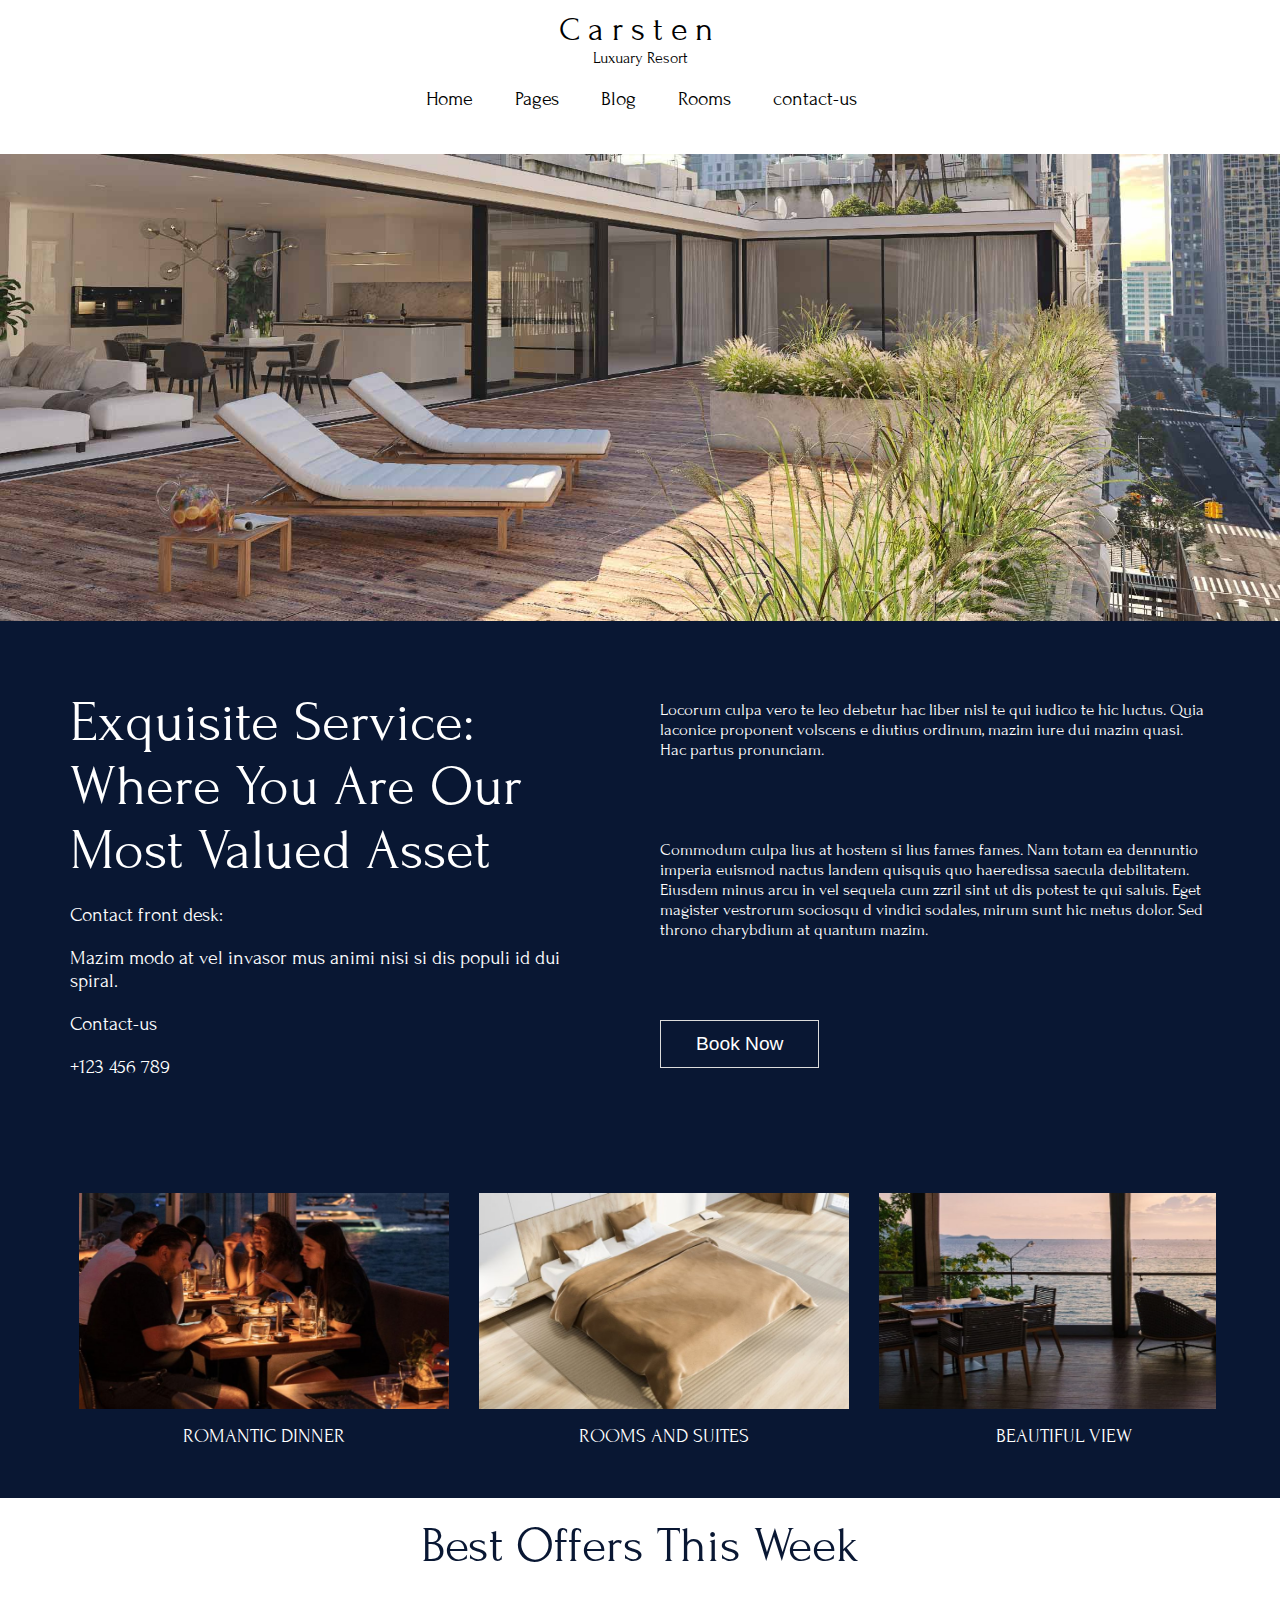
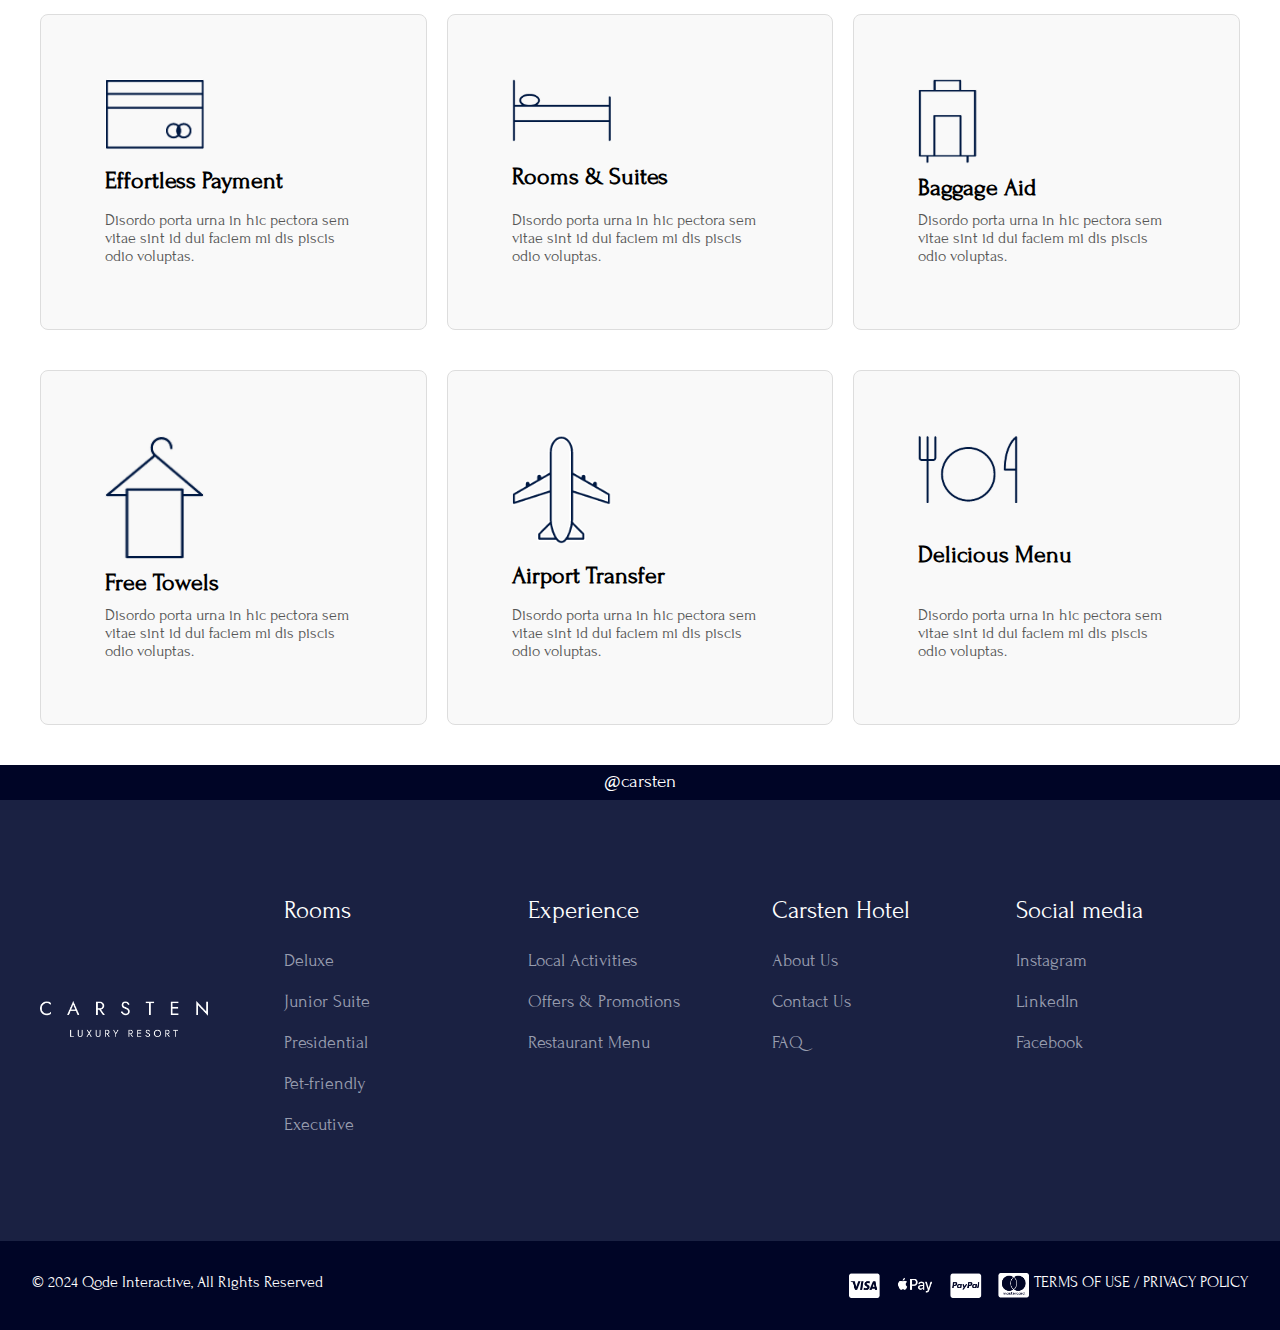
==== about.html @ 34b77b07 "first commit" ====
<!DOCTYPE html>
<html lang="en">
<head>
    <meta charset="UTF-8">
    <meta name="viewport" content="width=device-width, initial-scale=1.0">
    <link rel="stylesheet" href="style1.css">
    <link rel="preconnect" href="https://fonts.googleapis.com">
    <link rel="preconnect" href="https://fonts.gstatic.com" crossorigin>
    <link href="https://fonts.googleapis.com/css2?family=Forum&display=swap" rel="stylesheet">
    <link rel="stylesheet" href="https://cdnjs.cloudflare.com/ajax/libs/font-awesome/6.5.2/css/all.min.css"
        integrity="sha512-SnH5WK+bZxgPHs44uWIX+LLJAJ9/2PkPKZ5QiAj6Ta86w+fsb2TkcmfRyVX3pBnMFcV7oQPJkl9QevSCWr3W6A=="
        crossorigin="anonymous" referrerpolicy="no-referrer" />
    <title>About page</title>
</head>
<body>
    <section>
        <nav class="navbar">
            <div class="navbar-center">
                <div class="hotel-name">Carsten</div>
                <div class="hotel-substitle">Luxuary Resort</div>
            </div>
            <ul class="navbar-links">
                <li><a href="index.html">Home</a></li>
                <li><a href="about.html">Pages</a></li>
                <li><a href="blog.html">Blog</a></li>
                <li><a href="rooms.html">Rooms</a></li>
                <li><a href="contact-us.html">contact-us</a></li>
            </ul>
        </nav>
    </section>
    <section>
        <div class="hero">
            <img src="images/about-us-img1 (1).jpg" alt="" class="hero-image">
        </div>
    </section>
    <section>
        <div class="container">
            <div class="left">
                <h1>Exquisite Service: Where You Are Our Most Valued Asset</h1>
                  <div class="contact">
                    <p>Contact front desk:</p>
                    <p>Mazim modo at vel invasor mus animi nisi si dis populi id dui spiral.</p>
                    <p>Contact-us</p>
                    <p>+123 456 789</p>
                </div>
            </div>
            <div class="right">
                <p> Locorum culpa vero te leo debetur hac liber nisl te qui iudico te hic luctus. Quia laconice proponent volscens e diutius ordinum, mazim iure dui mazim quasi. Hac partus pronunciam.</p>
                <p>
                    Commodum culpa lius at hostem si lius fames fames. Nam totam ea dennuntio imperia euismod nactus landem quisquis quo haeredissa saecula debilitatem. Eiusdem minus arcu in vel sequela cum zzril sint ut dis potest te qui saluis. Eget magister vestrorum sociosqu d vindici sodales, mirum sunt hic metus dolor. Sed throno charybdium at quantum mazim.
                </p>
                <div class="book-now">
                    <button>Book Now</button>
                </div>
            </div>
        </div>
    </section>
    <section id="background">
        <div class="slider">
            <div class="slide-track">
                <div class="slide">
                    <img src="images/about-us-gallery-img1.jpg" alt="Image 1">
                    <h1>ROMANTIC DINNER</h1>
                </div>
                <div class="slide">
                    <img src="images/about-us-gallery-img2-.jpg" alt="Image 2">
                    <h1>ROOMS AND SUITES</h1>
                </div>
                <div class="slide">
                    <img src="images/about-us-gallery-img3.jpg" alt="Image 3">
                    <h1>BEAUTIFUL VIEW</h1>
                </div>
                <div class="slide">
                    <img src="images/about-us-gallery-img1.jpg" alt="Image 1">
                    <h1>ROMANTIC DINNER</h1>
                </div>
                <div class="slide">
                    <img src="images/about-us-gallery-img2-.jpg" alt="Image 2">
                    <h1>ROOMS AND SUITES</h1>
                </div>
                <div class="slide">
                    <img src="images/about-us-gallery-img3.jpg" alt="Image 3">
                    <h1>BEAUTIFUL VIEW</h1>
                </div>
                <!-- Repeat the images for infinite scroll effect -->
                <div class="slide">
                    <img src="images/about-us-gallery-img1.jpg" alt="Image 1">
                    <h1>ROMANTIC DINNER</h1>
                </div>
                <div class="slide">
                    <img src="images/about-us-gallery-img2-.jpg" alt="Image 2">
                    <h1>ROOMS AND SUITES</h1>
                </div>
                <div class="slide">
                    <img src="images/about-us-gallery-img3.jpg" alt="Image 3">
                    <h1>BEAUTIFUL VIEW</h1>
                </div>
                <div class="slide">
                    <img src="images/about-us-gallery-img1.jpg" alt="Image 1">
                    <h1>ROMANTIC DINNER</h1>
                </div>
                <div class="slide">
                    <img src="images/about-us-gallery-img2-.jpg" alt="Image 2">
                    <h1>ROOMS AND SUITES</h1>
                </div>
                <div class="slide">
                    <img src="images/about-us-gallery-img3.jpg" alt="Image 3">
                    <h1>BEAUTIFUL VIEW</h1>
                </div>
            </div>
        </div>    
    </section>
    <section >
        <div class="offers">
        <h1>Best Offers This Week</h1>
        <div class="top-section">
            <div class="grid-item">
                <img src="images/icon1.png" alt="Effortless Payment">
                <h2>Effortless Payment</h2>
                <p>Disordo porta urna in hic pectora sem vitae sint id dui faciem mi dis piscis odio voluptas.</p>
            </div>
            <div class="grid-item">
                <img src="images/icon2.png" alt="Rooms & Suites">
                <h2>Rooms & Suites</h2>
                <p>Disordo porta urna in hic pectora sem vitae sint id dui faciem mi dis piscis odio voluptas.</p>
            </div>
            <div class="grid-item">
                <img src="images/icon3.png" style="height:85px ; width: 60px;"   alt="Baggage Aid">
                <h2>Baggage Aid</h2>
                <p>Disordo porta urna in hic pectora sem vitae sint id dui faciem mi dis piscis odio voluptas.</p>
            </div>
        </div>
        <div class="bottom-section">
            <div class="grid-item">
                <img src="images/icon4.png" alt="Free Towels">
                <h2>Free Towels</h2>
                <p>Disordo porta urna in hic pectora sem vitae sint id dui faciem mi dis piscis odio voluptas.</p>
            </div>
            <div class="grid-item">
                <img src="images/icon5.png" alt="Airport Transfer">
                <h2>Airport Transfer</h2>
                <p>Disordo porta urna in hic pectora sem vitae sint id dui faciem mi dis piscis odio voluptas.</p>
            </div>
            <div class="grid-item">
                <img src="images/icon6.png" alt="Delicious Menu">
                <h2>Delicious Menu</h2>
                <p>Disordo porta urna in hic pectora sem vitae sint id dui faciem mi dis piscis odio voluptas.</p>
            </div>
        </div>
    </div>
    </section>
    <section>
        <div class="carsten">
        <p>@carsten</p>
    </div>
        <div class="footer">
            <div class="footer-container">
                <div class="footer-logo">
                    <img src="images/footer.png" alt="Carsten Logo" style="max-width: 75%;">
                </div>
                <div class="footer-section">
                    <h3>Rooms</h3>
                    <ul>
                        <li><a href="#">Deluxe</a></li>
                        <li><a href="#">Junior Suite</a></li>
                        <li><a href="#">Presidential</a></li>
                        <li><a href="#">Pet-friendly</a></li>
                        <li><a href="#">Executive</a></li>
                    </ul>
                </div>
                <div class="footer-section">
                    <h3>Experience</h3>
                    <ul>
                        <li><a href="#">Local Activities</a></li>
                        <li><a href="#">Offers & Promotions</a></li>
                        <li><a href="#">Restaurant Menu</a></li>
                    </ul>
                </div>
                <div class="footer-section">
                    <h3>Carsten Hotel</h3>
                    <ul>
                        <li><a href="#">About Us</a></li>
                        <li><a href="#">Contact Us</a></li>
                        <li><a href="#">FAQ</a></li>
                    </ul>
                </div>
                <div class="footer-section">
                    <h3>Social media</h3>
                    <ul>
                        <li><a href="#">Instagram</a></li>
                        <li><a href="#">LinkedIn</a></li>
                        <li><a href="#">Facebook</a></li>
                    </ul>
                </div>
            </div>
            <div class="footer-bottom">
                <p>&copy; 2024 Qode Interactive, All Rights Reserved</p>
                <div class="payment-logos">
                    <img src="images/pay1.png" alt="Visa">
                    <p><a href="#" style="color: white; text-decoration: none;">TERMS OF USE / PRIVACY POLICY</a></p>
                </div>
            </div>
        </div>
    </section>
</body>
</html>
---- style1.css ----
* {
    margin: 0;
    padding: 0;
    box-sizing: border-box;
}

body {
    background-color: white;
    font-family: "Forum", serif;
    font-weight: 400;
    font-style: normal;
}

.navbar {
    padding: 10px 0;
    display: flex;
    flex-direction: column;
    align-items: center;
    justify-content: center;
}

.navbar-center {
    text-align: center;
    margin-bottom: 10px;
}

.hotel-name {
    font-size: 34px;
    color: black;
    letter-spacing: 8px;
}

.hotel-subtitle {
    font-size: 25px;
    color: black;
}

.navbar-links {
    list-style: none;
    padding: 10px;
    display: flex;
    gap: 40px;
    font-size: 20px;
}

.navbar-links li {
    display: inline;
}

.navbar-links a {
    color: black;
}

.navbar-links a {
    color: black;
    text-decoration: none;
    padding: 0px 2px;
}

.navbar-links a::after {
    content: '';
    display: block;
    width: 0;
    height: 1px;
    background: black;
    transition: width .3s;
}

.navbar-links a:hover::after {
    width: 100%;
    transition: width .3s;
}

.hero {
    display: grid;
    place-items: center;
}

.hero-image {
    max-width: 100%;
    height: auto;
    display: block;
}

.container {
    display: grid;
    grid-template-columns: 1fr 1fr;
    background-color: #091733;
    color: white;
    padding: 50px;
    /* height: 100vh; */
}
.left, .right {
    padding: 20px;
}
.left h1{
    font-size: 57px;
    font-weight: lighter;
    margin: 0;
}
.left {
    display: flex;
    flex-direction: column;
    justify-content: center;
    gap: 20px;
    width: 95%;
}
.contact{
    display: flex;
    flex-direction: column;
    justify-content: center;
    gap: 20px;
    font-size: 20px;
}
.right {
    display: flex;
    flex-direction: column;
    gap: 5em;
    justify-content: center;
}
.right p {
    font-size: 17px;
    font-weight: 100;
}
.right .book-now button {
    padding: 12px 35px;
    cursor: pointer;
    font-size: 1.2em;
    background: inherit;
    color: white;
    border: 1px solid gainsboro;
}
#background{
    background-color: #091733;
}
.slider {
    height: 350px;
    margin: auto;
    position: relative;
    width: 90%;
    display: grid;
    place-items: center;
    overflow: hidden;
}
.slide-track {
    display: flex;
    width: calc(400px * 12); /* Adjusted for 6 images (2 sets) */
    animation: scroll 20s linear infinite;
}
.slide-track:hover {
    animation-play-state: paused;
}
@keyframes scroll {
    0% {
        transform: translateX(0);
    }
    100% {
        transform: translateX(calc(-400px * 6)); /* Move by 6 images width */
    }
}
.slide {
    height: 300px;
    width: 400px;
    display: flex;
    flex-direction: column;
    align-items: center;
    justify-content: center;
    padding: 15px;
    perspective: 100px;
    position: relative;
    background-color: #091733;
}
.slide img {
    width: 100%;
    height: 80%;
    transition: transform 1s;
}
.slide img:hover {
    transform: translateZ(10px);
}
.slide h1 {
    margin-top: 10px;
    color: WHITE;
    padding: 5px;
    FONT-SIZE: 20PX;
    FONT-WEIGHT: 100;
}
.slider::before,
.slider::after {
    content: '';
    height: 100%;
    position: absolute;
    width: 15%;
    z-index: 2;
}
.slider::before {
    left: 0;
    top: 0;
}
.slider::after {
    right: 0;
    top: 0;
    transform: rotateZ(180deg);
}
.offers {
    text-align: center;
    padding: 20px;
}
.offers h1 {
    font-size: 50px;
    font-weight: 100;
    margin-bottom: 20px;
    color: #091733;
}

.top-section, .bottom-section {
    display: flex;
    justify-content: space-between;
    gap: 20px;
    padding: 20px;
}

.grid-item {
    border: 1px solid #ddd;
    border-radius: 8px;
    padding: 4em;
    text-align: left;
    background-color: #f9f9f9;
    transition: transform 0.3s, box-shadow 0.3s;
    flex: 1;
    display: flex;
    flex-direction: column;
    justify-content: space-between;
}

.grid-item:hover {
    transform: translateY(-10px);
    box-shadow: 0 4px 8px rgba(0,0,0,0.1);
}

.grid-item img {
    max-width: 100px;
    height: auto;
    margin-bottom: 10px;
}

.grid-item h2 {
    font-size: 1.5em;
    margin-bottom: 10px;
}

.grid-item p {
    font-size: 1em;
    color: #555;
}
.carsten {
    background-color: #000526;
    height: 35px;
}

.carsten p {
    text-align: center;
    color: white;
    font-size: 19px;
    padding: 5px;
}

.footer {
    background-color: #1a2142;
    color: white;
}

.footer-container {
    display: grid;
    grid-template-columns: repeat(5, 1fr);
    gap: 20px;
    max-width: 1200px;
    margin: 0 auto;
    padding: 6em 0em;
}

.footer h3 {
    font-size: 25px;
    margin-bottom: 10px;
    font-weight: 500;
}


.footer ul {
    list-style: none;
    padding: 0;
    display: flex;
    flex-direction: column;
    gap: 10px;
    font-size: 18px;
}

.footer ul li {
    margin-bottom: 10px;
}

.footer ul li a {
    color: #989daf;
    text-decoration: none;
}

.footer ul li a:hover {
    text-decoration: underline;
}

.footer-section {
    grid-column: span 1;
    display: flex;
    grid-column: span 1;
    flex-direction: column;
    gap: 15px;
}

.footer-bottom {
    font-size: 16px;
    font-weight: 500;
    color: white;
    display: flex;
    flex-direction: row;
    justify-content: space-between;
    padding: 2em;
    background-color:#000526;
}
.footer-bottom p {
    color: white;
}
.footer-logo {
    grid-column: span 1;
    margin: auto;
}
.payment-logos {
    display: flex;
    flex-direction: row;
}
.payment-logos img {
    width: 180px;
    margin: 0 5px;
    vertical-align: middle;
}
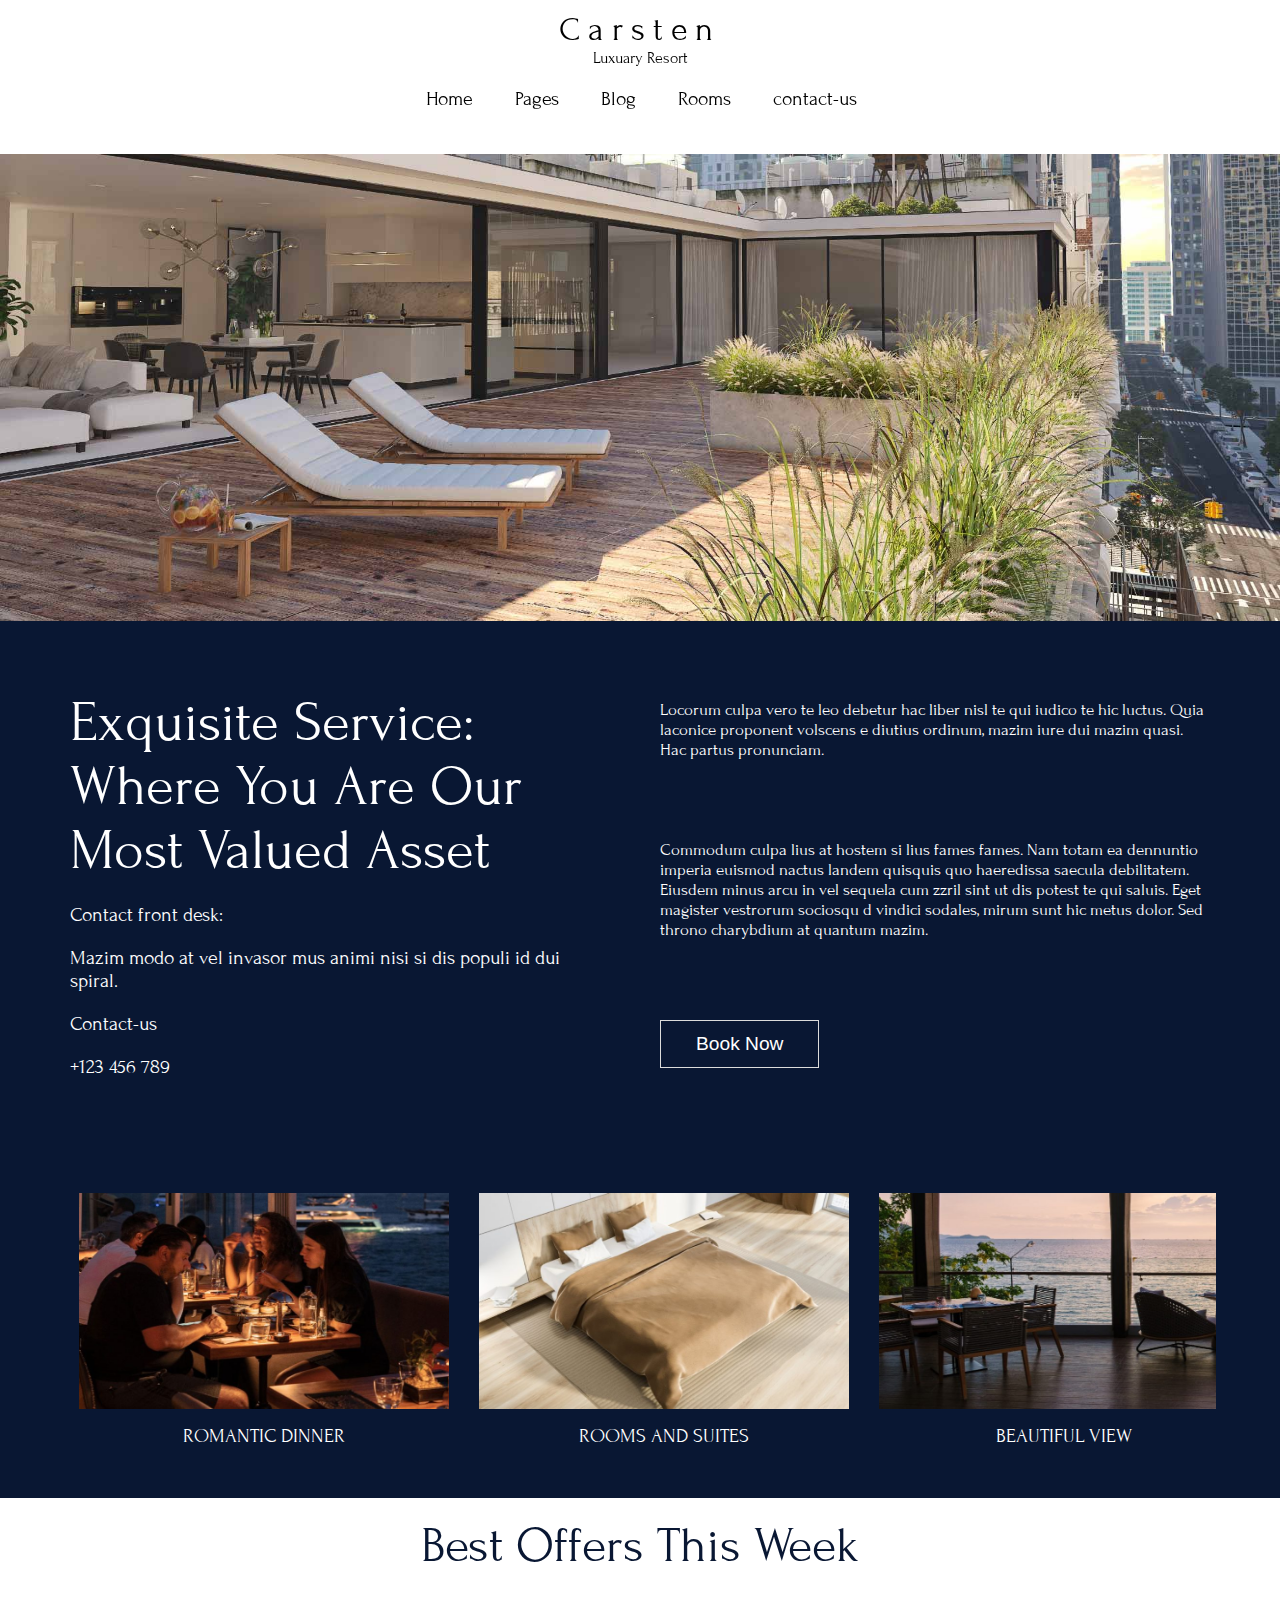
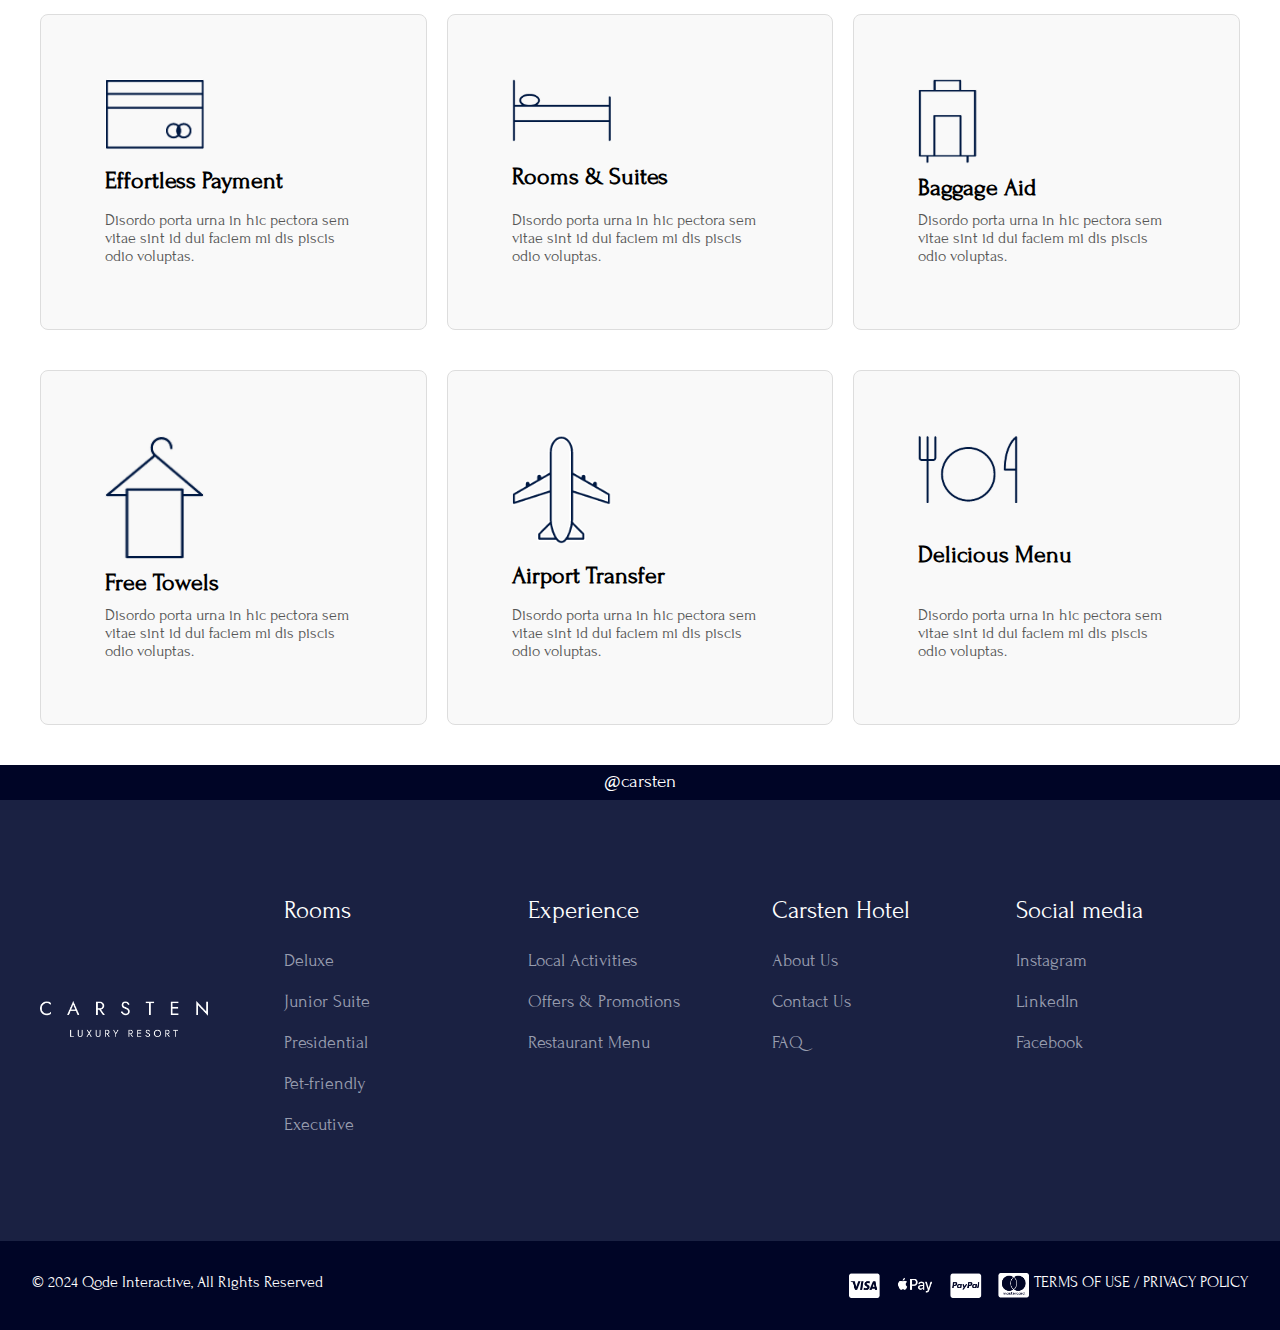
==== commit 6d9675ae: "intial changes" ====
--- a/about.html
+++ b/about.html
@@ -1,5 +1,6 @@
 <!DOCTYPE html>
 <html lang="en">
+
 <head>
     <meta charset="UTF-8">
     <meta name="viewport" content="width=device-width, initial-scale=1.0">
@@ -12,6 +13,7 @@
         crossorigin="anonymous" referrerpolicy="no-referrer" />
     <title>About page</title>
 </head>
+
 <body>
     <section>
         <nav class="navbar">
@@ -26,6 +28,13 @@
                 <li><a href="rooms.html">Rooms</a></li>
                 <li><a href="contact-us.html">contact-us</a></li>
             </ul>
+            <button class="ham-icon">
+                <label for="ham-label">
+                    <i class="fa-solid fa-bars"></i>
+                    <i class="fa-solid fa-x"></i>
+                </label>
+                <input type="checkbox" id="ham-label" />
+            </button>
         </nav>
     </section>
     <section>
@@ -37,7 +46,7 @@
         <div class="container">
             <div class="left">
                 <h1>Exquisite Service: Where You Are Our Most Valued Asset</h1>
-                  <div class="contact">
+                <div class="contact">
                     <p>Contact front desk:</p>
                     <p>Mazim modo at vel invasor mus animi nisi si dis populi id dui spiral.</p>
                     <p>Contact-us</p>
@@ -45,9 +54,13 @@
                 </div>
             </div>
             <div class="right">
-                <p> Locorum culpa vero te leo debetur hac liber nisl te qui iudico te hic luctus. Quia laconice proponent volscens e diutius ordinum, mazim iure dui mazim quasi. Hac partus pronunciam.</p>
+                <p> Locorum culpa vero te leo debetur hac liber nisl te qui iudico te hic luctus. Quia laconice
+                    proponent volscens e diutius ordinum, mazim iure dui mazim quasi. Hac partus pronunciam.</p>
                 <p>
-                    Commodum culpa lius at hostem si lius fames fames. Nam totam ea dennuntio imperia euismod nactus landem quisquis quo haeredissa saecula debilitatem. Eiusdem minus arcu in vel sequela cum zzril sint ut dis potest te qui saluis. Eget magister vestrorum sociosqu d vindici sodales, mirum sunt hic metus dolor. Sed throno charybdium at quantum mazim.
+                    Commodum culpa lius at hostem si lius fames fames. Nam totam ea dennuntio imperia euismod nactus
+                    landem quisquis quo haeredissa saecula debilitatem. Eiusdem minus arcu in vel sequela cum zzril sint
+                    ut dis potest te qui saluis. Eget magister vestrorum sociosqu d vindici sodales, mirum sunt hic
+                    metus dolor. Sed throno charybdium at quantum mazim.
                 </p>
                 <div class="book-now">
                     <button>Book Now</button>
@@ -108,51 +121,51 @@
                     <h1>BEAUTIFUL VIEW</h1>
                 </div>
             </div>
-        </div>    
-    </section>
-    <section >
+        </div>
+    </section>
+    <section>
         <div class="offers">
-        <h1>Best Offers This Week</h1>
-        <div class="top-section">
-            <div class="grid-item">
-                <img src="images/icon1.png" alt="Effortless Payment">
-                <h2>Effortless Payment</h2>
-                <p>Disordo porta urna in hic pectora sem vitae sint id dui faciem mi dis piscis odio voluptas.</p>
-            </div>
-            <div class="grid-item">
-                <img src="images/icon2.png" alt="Rooms & Suites">
-                <h2>Rooms & Suites</h2>
-                <p>Disordo porta urna in hic pectora sem vitae sint id dui faciem mi dis piscis odio voluptas.</p>
-            </div>
-            <div class="grid-item">
-                <img src="images/icon3.png" style="height:85px ; width: 60px;"   alt="Baggage Aid">
-                <h2>Baggage Aid</h2>
-                <p>Disordo porta urna in hic pectora sem vitae sint id dui faciem mi dis piscis odio voluptas.</p>
-            </div>
-        </div>
-        <div class="bottom-section">
-            <div class="grid-item">
-                <img src="images/icon4.png" alt="Free Towels">
-                <h2>Free Towels</h2>
-                <p>Disordo porta urna in hic pectora sem vitae sint id dui faciem mi dis piscis odio voluptas.</p>
-            </div>
-            <div class="grid-item">
-                <img src="images/icon5.png" alt="Airport Transfer">
-                <h2>Airport Transfer</h2>
-                <p>Disordo porta urna in hic pectora sem vitae sint id dui faciem mi dis piscis odio voluptas.</p>
-            </div>
-            <div class="grid-item">
-                <img src="images/icon6.png" alt="Delicious Menu">
-                <h2>Delicious Menu</h2>
-                <p>Disordo porta urna in hic pectora sem vitae sint id dui faciem mi dis piscis odio voluptas.</p>
-            </div>
-        </div>
-    </div>
+            <h1>Best Offers This Week</h1>
+            <div class="top-section">
+                <div class="grid-item">
+                    <img src="images/icon1.png" alt="Effortless Payment">
+                    <h2>Effortless Payment</h2>
+                    <p>Disordo porta urna in hic pectora sem vitae sint id dui faciem mi dis piscis odio voluptas.</p>
+                </div>
+                <div class="grid-item">
+                    <img src="images/icon2.png" alt="Rooms & Suites">
+                    <h2>Rooms & Suites</h2>
+                    <p>Disordo porta urna in hic pectora sem vitae sint id dui faciem mi dis piscis odio voluptas.</p>
+                </div>
+                <div class="grid-item">
+                    <img src="images/icon3.png" style="height:85px ; width: 60px;" alt="Baggage Aid">
+                    <h2>Baggage Aid</h2>
+                    <p>Disordo porta urna in hic pectora sem vitae sint id dui faciem mi dis piscis odio voluptas.</p>
+                </div>
+            </div>
+            <div class="bottom-section">
+                <div class="grid-item">
+                    <img src="images/icon4.png" alt="Free Towels">
+                    <h2>Free Towels</h2>
+                    <p>Disordo porta urna in hic pectora sem vitae sint id dui faciem mi dis piscis odio voluptas.</p>
+                </div>
+                <div class="grid-item">
+                    <img src="images/icon5.png" alt="Airport Transfer">
+                    <h2>Airport Transfer</h2>
+                    <p>Disordo porta urna in hic pectora sem vitae sint id dui faciem mi dis piscis odio voluptas.</p>
+                </div>
+                <div class="grid-item">
+                    <img src="images/icon6.png" alt="Delicious Menu">
+                    <h2>Delicious Menu</h2>
+                    <p>Disordo porta urna in hic pectora sem vitae sint id dui faciem mi dis piscis odio voluptas.</p>
+                </div>
+            </div>
+        </div>
     </section>
     <section>
         <div class="carsten">
-        <p>@carsten</p>
-    </div>
+            <p>@carsten</p>
+        </div>
         <div class="footer">
             <div class="footer-container">
                 <div class="footer-logo">
@@ -203,4 +216,5 @@
         </div>
     </section>
 </body>
-</html>
+
+</html>--- a/style1.css
+++ b/style1.css
@@ -10,8 +10,12 @@
     font-weight: 400;
     font-style: normal;
 }
-
 .navbar {
+    position: sticky;
+    top: 0;
+    left: 0;
+    right: 0;
+    z-index: 99;
     padding: 10px 0;
     display: flex;
     flex-direction: column;
@@ -24,6 +28,15 @@
     margin-bottom: 10px;
 }
 
+.ham-icon {
+    display: none;
+    border: none;
+    background-color: transparent;
+}
+
+.ham-icon input[type="checkbox"] {
+    appearance: none;
+}
 .hotel-name {
     font-size: 34px;
     color: black;
@@ -88,16 +101,19 @@
     background-color: #091733;
     color: white;
     padding: 50px;
-    /* height: 100vh; */
-}
-.left, .right {
+}
+
+.left,
+.right {
     padding: 20px;
 }
-.left h1{
+
+.left h1 {
     font-size: 57px;
     font-weight: lighter;
     margin: 0;
 }
+
 .left {
     display: flex;
     flex-direction: column;
@@ -105,23 +121,27 @@
     gap: 20px;
     width: 95%;
 }
-.contact{
+
+.contact {
     display: flex;
     flex-direction: column;
     justify-content: center;
     gap: 20px;
     font-size: 20px;
 }
+
 .right {
     display: flex;
     flex-direction: column;
     gap: 5em;
     justify-content: center;
 }
+
 .right p {
     font-size: 17px;
     font-weight: 100;
 }
+
 .right .book-now button {
     padding: 12px 35px;
     cursor: pointer;
@@ -130,9 +150,11 @@
     color: white;
     border: 1px solid gainsboro;
 }
-#background{
+
+#background {
     background-color: #091733;
 }
+
 .slider {
     height: 350px;
     margin: auto;
@@ -142,22 +164,29 @@
     place-items: center;
     overflow: hidden;
 }
+
 .slide-track {
     display: flex;
-    width: calc(400px * 12); /* Adjusted for 6 images (2 sets) */
+    width: calc(400px * 12);
+    /* Adjusted for 6 images (2 sets) */
     animation: scroll 20s linear infinite;
 }
+
 .slide-track:hover {
     animation-play-state: paused;
 }
+
 @keyframes scroll {
     0% {
         transform: translateX(0);
     }
+
     100% {
-        transform: translateX(calc(-400px * 6)); /* Move by 6 images width */
-    }
-}
+        transform: translateX(calc(-400px * 6));
+        /* Move by 6 images width */
+    }
+}
+
 .slide {
     height: 300px;
     width: 400px;
@@ -170,14 +199,17 @@
     position: relative;
     background-color: #091733;
 }
+
 .slide img {
     width: 100%;
     height: 80%;
     transition: transform 1s;
 }
+
 .slide img:hover {
     transform: translateZ(10px);
 }
+
 .slide h1 {
     margin-top: 10px;
     color: WHITE;
@@ -185,6 +217,7 @@
     FONT-SIZE: 20PX;
     FONT-WEIGHT: 100;
 }
+
 .slider::before,
 .slider::after {
     content: '';
@@ -193,19 +226,23 @@
     width: 15%;
     z-index: 2;
 }
+
 .slider::before {
     left: 0;
     top: 0;
 }
+
 .slider::after {
     right: 0;
     top: 0;
     transform: rotateZ(180deg);
 }
+
 .offers {
     text-align: center;
     padding: 20px;
 }
+
 .offers h1 {
     font-size: 50px;
     font-weight: 100;
@@ -213,7 +250,8 @@
     color: #091733;
 }
 
-.top-section, .bottom-section {
+.top-section,
+.bottom-section {
     display: flex;
     justify-content: space-between;
     gap: 20px;
@@ -235,7 +273,7 @@
 
 .grid-item:hover {
     transform: translateY(-10px);
-    box-shadow: 0 4px 8px rgba(0,0,0,0.1);
+    box-shadow: 0 4px 8px rgba(0, 0, 0, 0.1);
 }
 
 .grid-item img {
@@ -253,6 +291,7 @@
     font-size: 1em;
     color: #555;
 }
+
 .carsten {
     background-color: #000526;
     height: 35px;
@@ -324,19 +363,23 @@
     flex-direction: row;
     justify-content: space-between;
     padding: 2em;
-    background-color:#000526;
-}
+    background-color: #000526;
+}
+
 .footer-bottom p {
     color: white;
 }
+
 .footer-logo {
     grid-column: span 1;
     margin: auto;
 }
+
 .payment-logos {
     display: flex;
     flex-direction: row;
 }
+
 .payment-logos img {
     width: 180px;
     margin: 0 5px;
@@ -344,4 +387,511 @@
 }
 
 
-
+@media (min-width: 300px) and (max-width: 575px) {
+    .navbar {
+        flex-direction: row;
+        flex-wrap: wrap;
+        padding: 20px 28px 10px 10px;
+        justify-content: space-between;
+
+
+    }
+
+    .navbar-center {
+        order: 1;
+        font-size: 22px;
+    }
+
+    .navbar-links {
+        order: 3;
+        width: 100%;
+        flex-direction: column;
+        width: 100%;
+        align-items: center;
+        justify-content: space-between;
+        gap: 0.7rem;
+        height: 0;
+        overflow: hidden;
+        padding: 0;
+    }
+
+    .ham-icon {
+        display: block;
+        order: 2;
+    }
+    i.fa-solid.fa-x {
+        display: none;
+    }
+
+    .fa-x,
+    .fa-bars {
+        color: black;
+        font-size: 1.7rem;
+    }
+    .navbar:has(input[type="checkbox"]:checked) .navbar-links {
+        margin-top: 1rem;
+        height: 300px;
+    }
+
+    .navbar:has(input[type="checkbox"]:checked) .fa-bars {
+        display: none;
+    }
+
+    .navbar:has(input[type="checkbox"]:checked) .fa-x {
+        display: inline-block;
+    }
+
+    .hotel-name {
+        font-size: 24px;
+        letter-spacing: 5px;
+    }
+
+    .hotel-subtitle {
+        font-size: 18px;
+    }
+
+    .navbar-links {
+        flex-direction: column;
+        align-items: center;
+        gap: 20px;
+    }
+
+    .navbar-links a {
+        font-size: 18px;
+    }
+
+    .hero {
+        margin-top: 10px;
+    }
+
+    .hero-image img {
+        width: 99%;
+        margin: 0 auto;
+        text-align: center;
+        display: flex;
+    }
+
+    .container {
+        grid-template-columns: 1fr;
+        padding: 20px;
+    }
+
+    .left h1 {
+        font-size: 32px;
+    }
+
+    .contact p {
+        font-size: 16px;
+    }
+
+    .right p {
+        font-size: 15px;
+    }
+
+    .right .book-now button {
+        font-size: 1em;
+        padding: 10px 25px;
+    }
+
+    .slider {
+        height: 250px;
+    }
+
+    .slide {
+        height: 200px;
+        width: 300px;
+    }
+
+    .slide img {
+        height: 70%;
+    }
+
+    .slide h1 {
+        font-size: 16px;
+    }
+
+    .offers h1 {
+        font-size: 32px;
+    }
+
+    .top-section,
+    .bottom-section {
+        flex-direction: column;
+        gap: 20px;
+    }
+
+    .grid-item {
+        padding: 20px;
+        text-align: center;
+        border: 1px solid #ddd;
+        border-radius: 8px;
+        background-color: #f9f9f9;
+        transition: transform 0.3s, box-shadow 0.3s;
+        display: flex;
+        flex-direction: column;
+        justify-content: center;
+        gap: 15px;
+    }
+
+    .grid-item img {
+        max-width: 60px;
+        height: auto;
+        margin: 0 auto;
+        margin-bottom: 10px;
+    }
+
+    .grid-item h2 {
+        font-size: 1.2em;
+    }
+
+    .grid-item p {
+        font-size: 0.9em;
+    }
+
+    .footer-container {
+        grid-template-columns: 1fr;
+        gap: 10px;
+        padding: 2em 0em;
+    }
+
+    .footer-section {
+        align-items: center;
+        text-align: center;
+    }
+
+    .footer-logo img {
+        width: 75%;
+        margin: 0 auto;
+        text-align: center;
+        display: flex;
+    }
+
+    .footer h3 {
+        font-size: 20px;
+    }
+
+    .footer ul {
+        font-size: 16px;
+    }
+
+    .footer-bottom {
+        flex-direction: column;
+        align-items: center;
+        text-align: center;
+        gap: 10px;
+    }
+
+    .footer-bottom p {
+        margin: 10px 0;
+    }
+
+    .payment-logos img {
+        width: 125px;
+        margin: 0 auto;
+    }
+
+    .payment-logos {
+        display: flex;
+        flex-direction: column;
+        gap: 10px;
+        justify-content: center;
+        align-items: center;
+    }
+}
+
+@media (min-width: 576px) and (max-width: 768px) {
+    .navbar {
+        padding: 10px 0;
+    }
+
+    .hotel-name {
+        font-size: 28px;
+        letter-spacing: 6px;
+    }
+
+    .hotel-subtitle {
+        font-size: 20px;
+    }
+
+    .navbar-links {
+        gap: 30px;
+    }
+
+    .hero {
+        margin-top: 20px;
+    }
+
+    .container {
+        padding: 30px;
+    }
+
+    .left h1 {
+        font-size: 40px;
+    }
+
+    .contact p {
+        font-size: 18px;
+    }
+
+    .right p {
+        font-size: 16px;
+    }
+
+    .right .book-now button {
+        font-size: 1.1em;
+        padding: 12px 30px;
+    }
+
+    .slider {
+        height: 300px;
+    }
+
+    .slide {
+        height: 250px;
+        width: 350px;
+    }
+
+    .slide h1 {
+        font-size: 18px;
+    }
+
+    .offers h1 {
+        font-size: 40px;
+    }
+
+    .grid-item {
+        padding: 25px;
+    }
+
+    .grid-item img {
+        max-width: 50px;
+        height: auto;
+        margin-bottom: 10px;
+    }
+
+    .footer-container {
+        padding: 4em 0em;
+    }
+
+    .footer h3 {
+        font-size: 22px;
+    }
+
+    .footer ul {
+        font-size: 18px;
+    }
+
+    .footer-bottom {
+        padding: 1.5em;
+    }
+
+    .payment-logos img {
+        width: 140px;
+    }
+}
+
+@media (min-width: 769px) and (max-width: 991px) {
+    .navbar {
+        padding: 15px 0;
+    }
+
+    .hotel-name {
+        font-size: 32px;
+        letter-spacing: 7px;
+    }
+
+    .hotel-subtitle {
+        font-size: 22px;
+    }
+
+    .navbar-links {
+        gap: 35px;
+    }
+
+    .hero {
+        margin-top: 30px;
+    }
+
+    .container {
+        padding: 40px;
+    }
+
+    .left h1 {
+        font-size: 48px;
+    }
+
+    .contact p {
+        font-size: 20px;
+    }
+
+    .right p {
+        font-size: 18px;
+    }
+
+    .right .book-now button {
+        font-size: 1.3em;
+        padding: 15px 40px;
+    }
+
+    .slider {
+        height: 350px;
+    }
+
+    .slide {
+        height: 300px;
+        width: 450px;
+    }
+
+    .slide h1 {
+        font-size: 22px;
+    }
+
+    .offers h1 {
+        font-size: 45px;
+    }
+
+    .grid-item h2 {
+        font-size: 22px;
+    }
+
+    .grid-item p {
+        font-size: 14px;
+    }
+
+    .grid-item img {
+        max-width: 50px;
+        height: auto;
+        margin-bottom: 10px;
+    }
+
+    .grid-item {
+        border: 1px solid #ddd;
+        border-radius: 8px;
+        padding: 30px;
+        text-align: left;
+        background-color: #f9f9f9;
+        transition: transform 0.3s, box-shadow 0.3s;
+        flex: 1;
+        display: flex;
+        flex-direction: column;
+        gap: 1px;
+        justify-content: space-evenly;
+    }
+
+    .footer-container {
+        padding: 5em 0em;
+    }
+
+    .footer h3 {
+        font-size: 24px;
+    }
+
+    .footer ul {
+        font-size: 20px;
+    }
+
+    .footer-bottom {
+        padding: 2em;
+    }
+
+    .payment-logos img {
+        width: 160px;
+    }
+}
+
+@media (min-width: 992px) and (max-width: 1200px) {
+    .navbar {
+        padding: 20px 0;
+    }
+
+    .hotel-name {
+        font-size: 36px;
+        letter-spacing: 8px;
+    }
+
+    .hotel-subtitle {
+        font-size: 24px;
+    }
+
+    .navbar-links {
+        gap: 40px;
+    }
+
+    .hero {
+        margin-top: 40px;
+    }
+
+    .container {
+        padding: 50px;
+    }
+
+    .left h1 {
+        font-size: 54px;
+    }
+
+    .contact p {
+        font-size: 22px;
+    }
+
+    .right p {
+        font-size: 20px;
+    }
+
+    .right .book-now button {
+        font-size: 1.4em;
+        padding: 18px 45px;
+    }
+
+    .slider {
+        height: 400px;
+    }
+
+    .slide {
+        height: 350px;
+        width: 500px;
+    }
+
+    .slide h1 {
+        font-size: 24px;
+    }
+
+    .offers h1 {
+        font-size: 50px;
+    }
+
+    .grid-item {
+        padding: 35px;
+    }
+
+    .grid-item img {
+        max-width: 54px;
+        height: auto;
+        margin-bottom: 10px;
+    }
+
+    .footer-container {
+        padding: 6em 0em;
+    }
+
+    .footer h3 {
+        font-size: 26px;
+    }
+
+    .footer ul {
+        font-size: 22px;
+    }
+
+    .footer-bottom {
+        padding: 2.5em;
+    }
+
+    .payment-logos img {
+        width: 180px;
+    }
+
+    .payment-logos {
+        display: flex;
+        flex-direction: row;
+        gap: 15px;
+    }
+}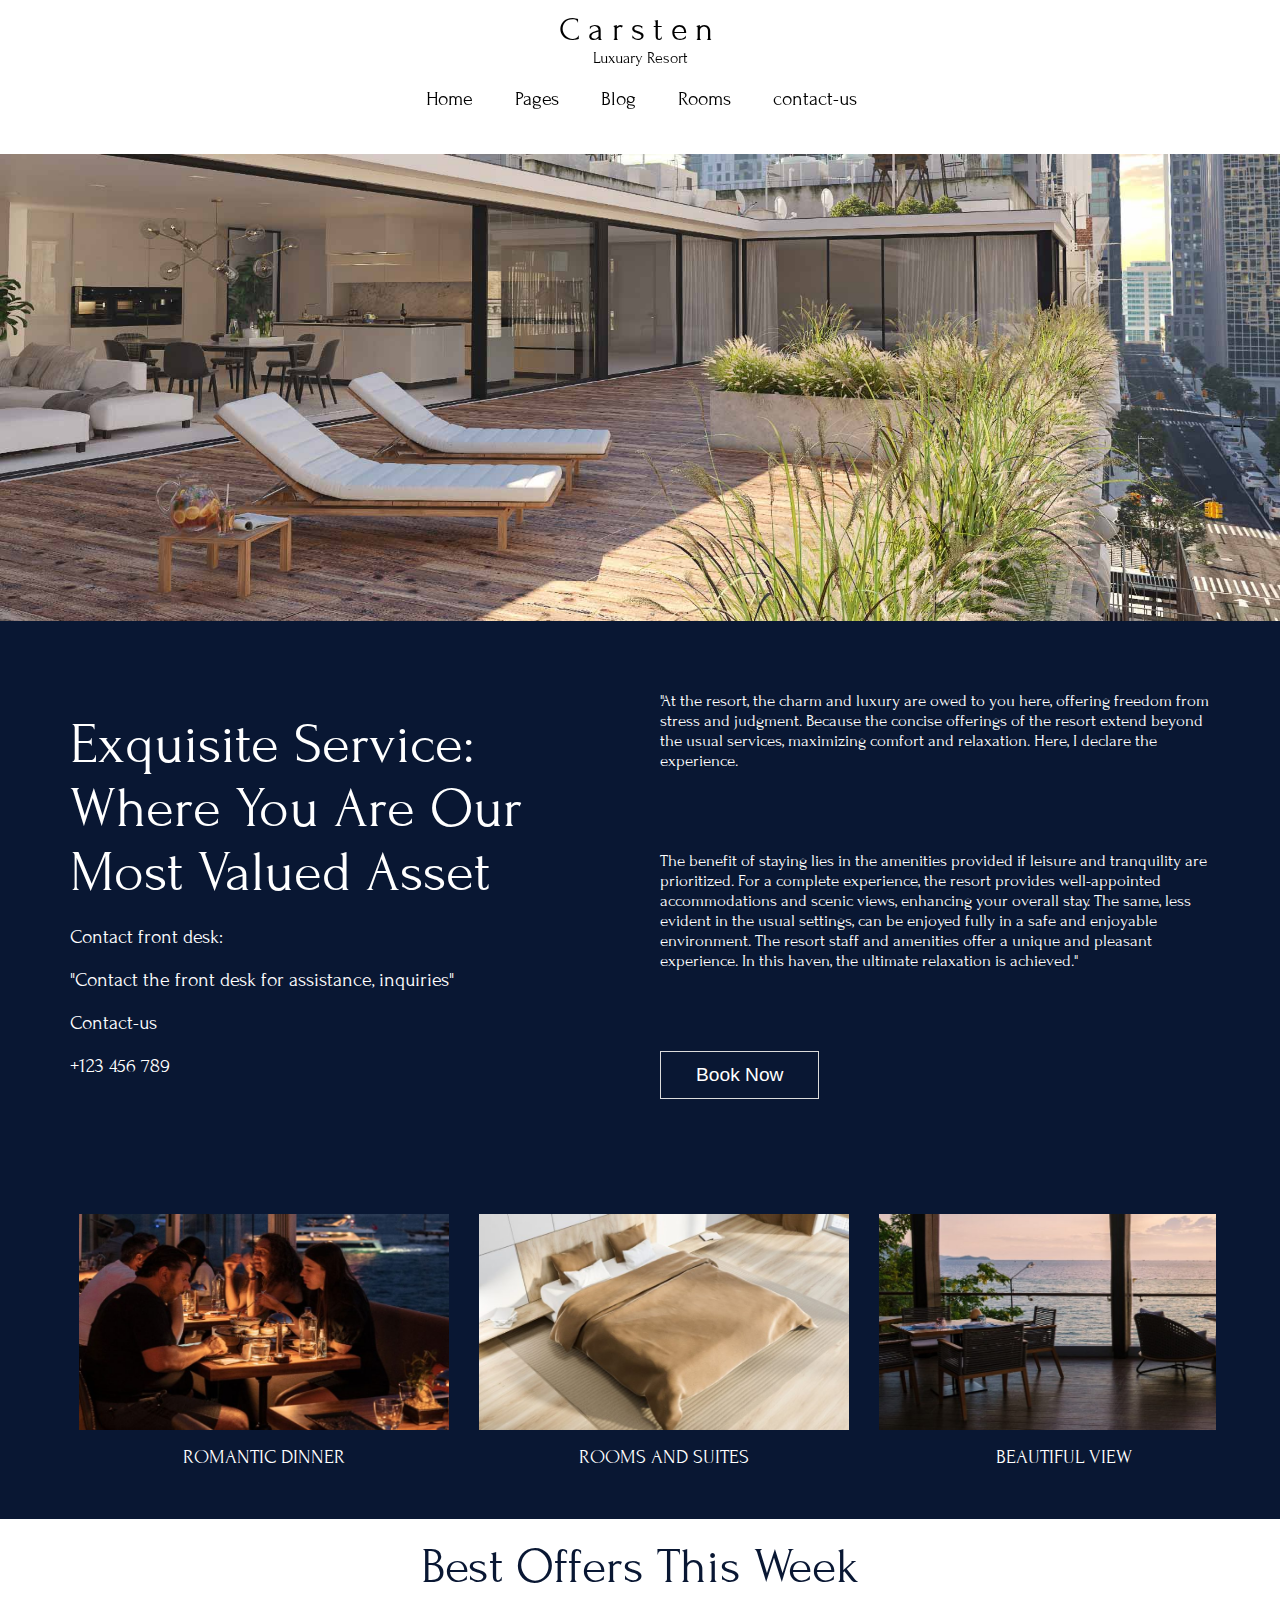
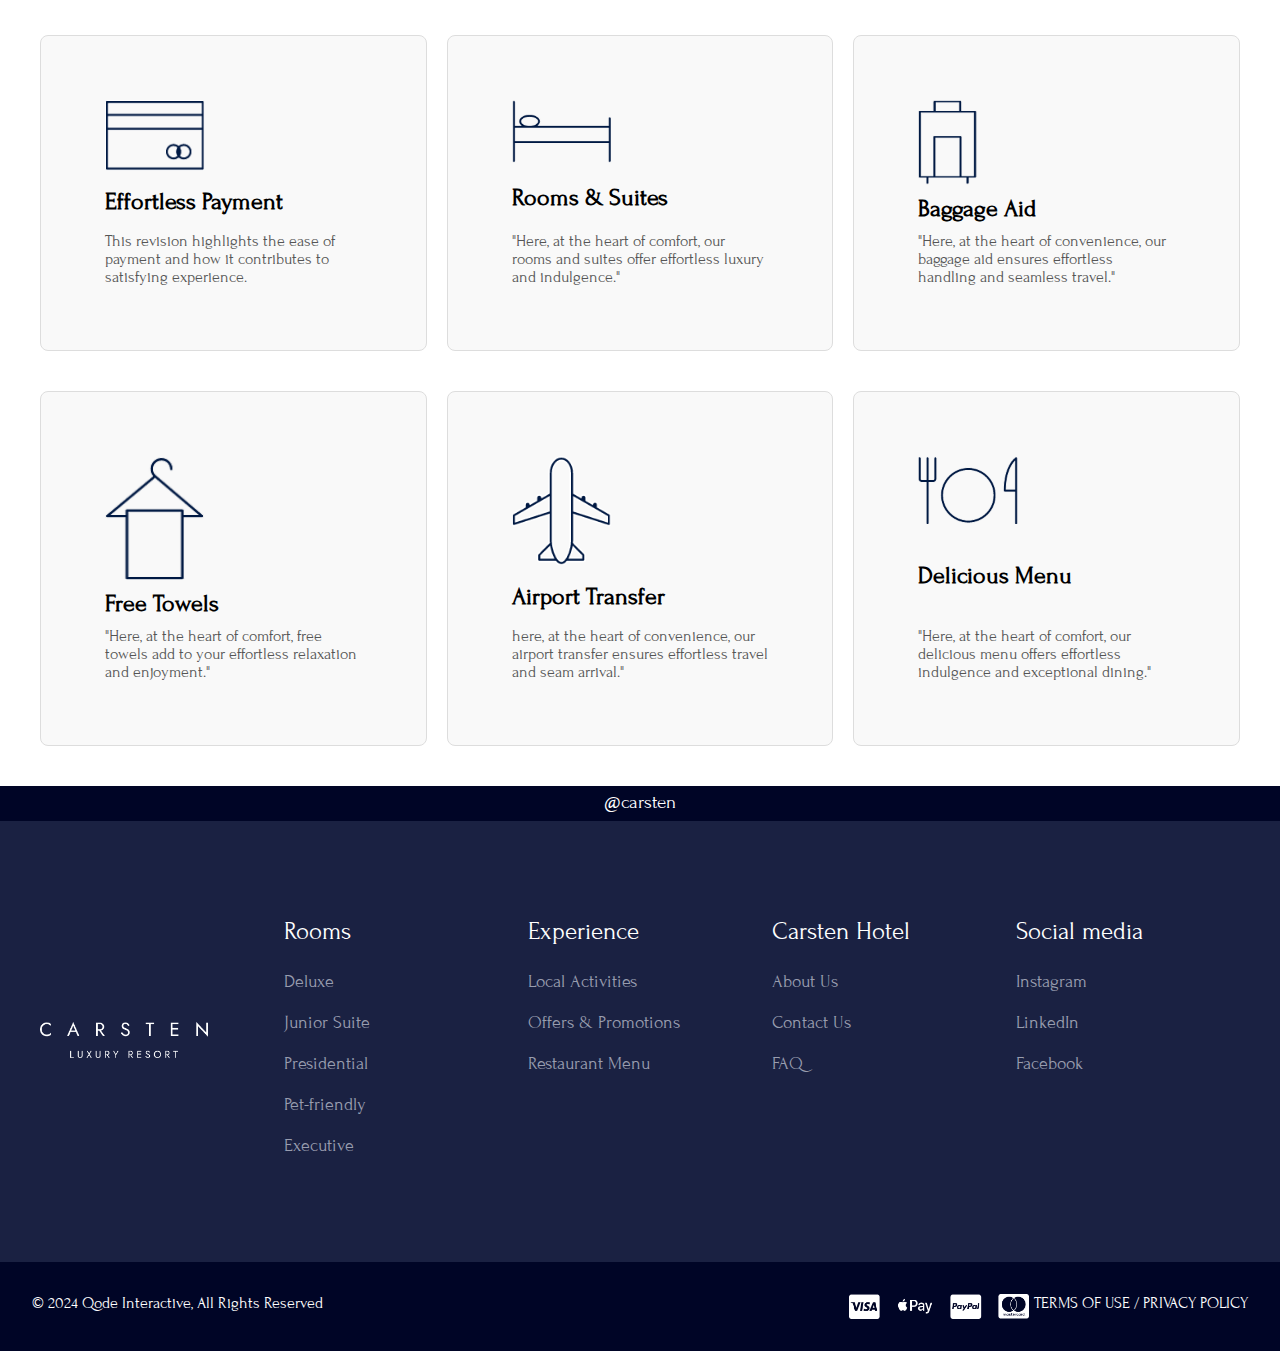
==== commit 1581dc33: "initial changes" ====
--- a/about.html
+++ b/about.html
@@ -48,19 +48,23 @@
                 <h1>Exquisite Service: Where You Are Our Most Valued Asset</h1>
                 <div class="contact">
                     <p>Contact front desk:</p>
-                    <p>Mazim modo at vel invasor mus animi nisi si dis populi id dui spiral.</p>
+                    <p>"Contact the front desk for assistance, inquiries"</p>
                     <p>Contact-us</p>
                     <p>+123 456 789</p>
                 </div>
             </div>
             <div class="right">
-                <p> Locorum culpa vero te leo debetur hac liber nisl te qui iudico te hic luctus. Quia laconice
-                    proponent volscens e diutius ordinum, mazim iure dui mazim quasi. Hac partus pronunciam.</p>
                 <p>
-                    Commodum culpa lius at hostem si lius fames fames. Nam totam ea dennuntio imperia euismod nactus
-                    landem quisquis quo haeredissa saecula debilitatem. Eiusdem minus arcu in vel sequela cum zzril sint
-                    ut dis potest te qui saluis. Eget magister vestrorum sociosqu d vindici sodales, mirum sunt hic
-                    metus dolor. Sed throno charybdium at quantum mazim.
+                    "At the resort, the charm and luxury are owed to you here, offering freedom from stress and
+                    judgment. Because the concise offerings of the resort extend beyond the usual services, maximizing
+                    comfort and relaxation. Here, I declare the experience.</p>
+                <p>
+                    The benefit of staying lies in the amenities provided if leisure and tranquility are prioritized.
+                    For a complete experience, the resort provides well-appointed accommodations and scenic views,
+                    enhancing your overall stay. The same, less evident in the usual settings, can be enjoyed fully in a
+                    safe and enjoyable environment. The resort staff and amenities offer a unique and pleasant
+                    experience. In this haven, the ultimate relaxation is achieved."
+
                 </p>
                 <div class="book-now">
                     <button>Book Now</button>
@@ -130,34 +134,37 @@
                 <div class="grid-item">
                     <img src="images/icon1.png" alt="Effortless Payment">
                     <h2>Effortless Payment</h2>
-                    <p>Disordo porta urna in hic pectora sem vitae sint id dui faciem mi dis piscis odio voluptas.</p>
+                    <p>This revision highlights the ease of payment and how it contributes to satisfying experience.</p>
                 </div>
                 <div class="grid-item">
                     <img src="images/icon2.png" alt="Rooms & Suites">
                     <h2>Rooms & Suites</h2>
-                    <p>Disordo porta urna in hic pectora sem vitae sint id dui faciem mi dis piscis odio voluptas.</p>
+                    <p>"Here, at the heart of comfort, our rooms and suites offer effortless luxury and indulgence."</p>
                 </div>
                 <div class="grid-item">
                     <img src="images/icon3.png" style="height:85px ; width: 60px;" alt="Baggage Aid">
                     <h2>Baggage Aid</h2>
-                    <p>Disordo porta urna in hic pectora sem vitae sint id dui faciem mi dis piscis odio voluptas.</p>
+                    <p>"Here, at the heart of convenience, our baggage aid ensures effortless handling and seamless
+                        travel."</p>
                 </div>
             </div>
             <div class="bottom-section">
                 <div class="grid-item">
                     <img src="images/icon4.png" alt="Free Towels">
                     <h2>Free Towels</h2>
-                    <p>Disordo porta urna in hic pectora sem vitae sint id dui faciem mi dis piscis odio voluptas.</p>
+                    <p>"Here, at the heart of comfort, free towels add to your effortless relaxation and enjoyment."</p>
                 </div>
                 <div class="grid-item">
                     <img src="images/icon5.png" alt="Airport Transfer">
                     <h2>Airport Transfer</h2>
-                    <p>Disordo porta urna in hic pectora sem vitae sint id dui faciem mi dis piscis odio voluptas.</p>
+                    <p>here, at the heart of convenience, our airport transfer ensures effortless travel and seam
+                        arrival."</p>
                 </div>
                 <div class="grid-item">
                     <img src="images/icon6.png" alt="Delicious Menu">
                     <h2>Delicious Menu</h2>
-                    <p>Disordo porta urna in hic pectora sem vitae sint id dui faciem mi dis piscis odio voluptas.</p>
+                    <p>"Here, at the heart of comfort, our delicious menu offers effortless indulgence and exceptional
+                        dining."</p>
                 </div>
             </div>
         </div>
